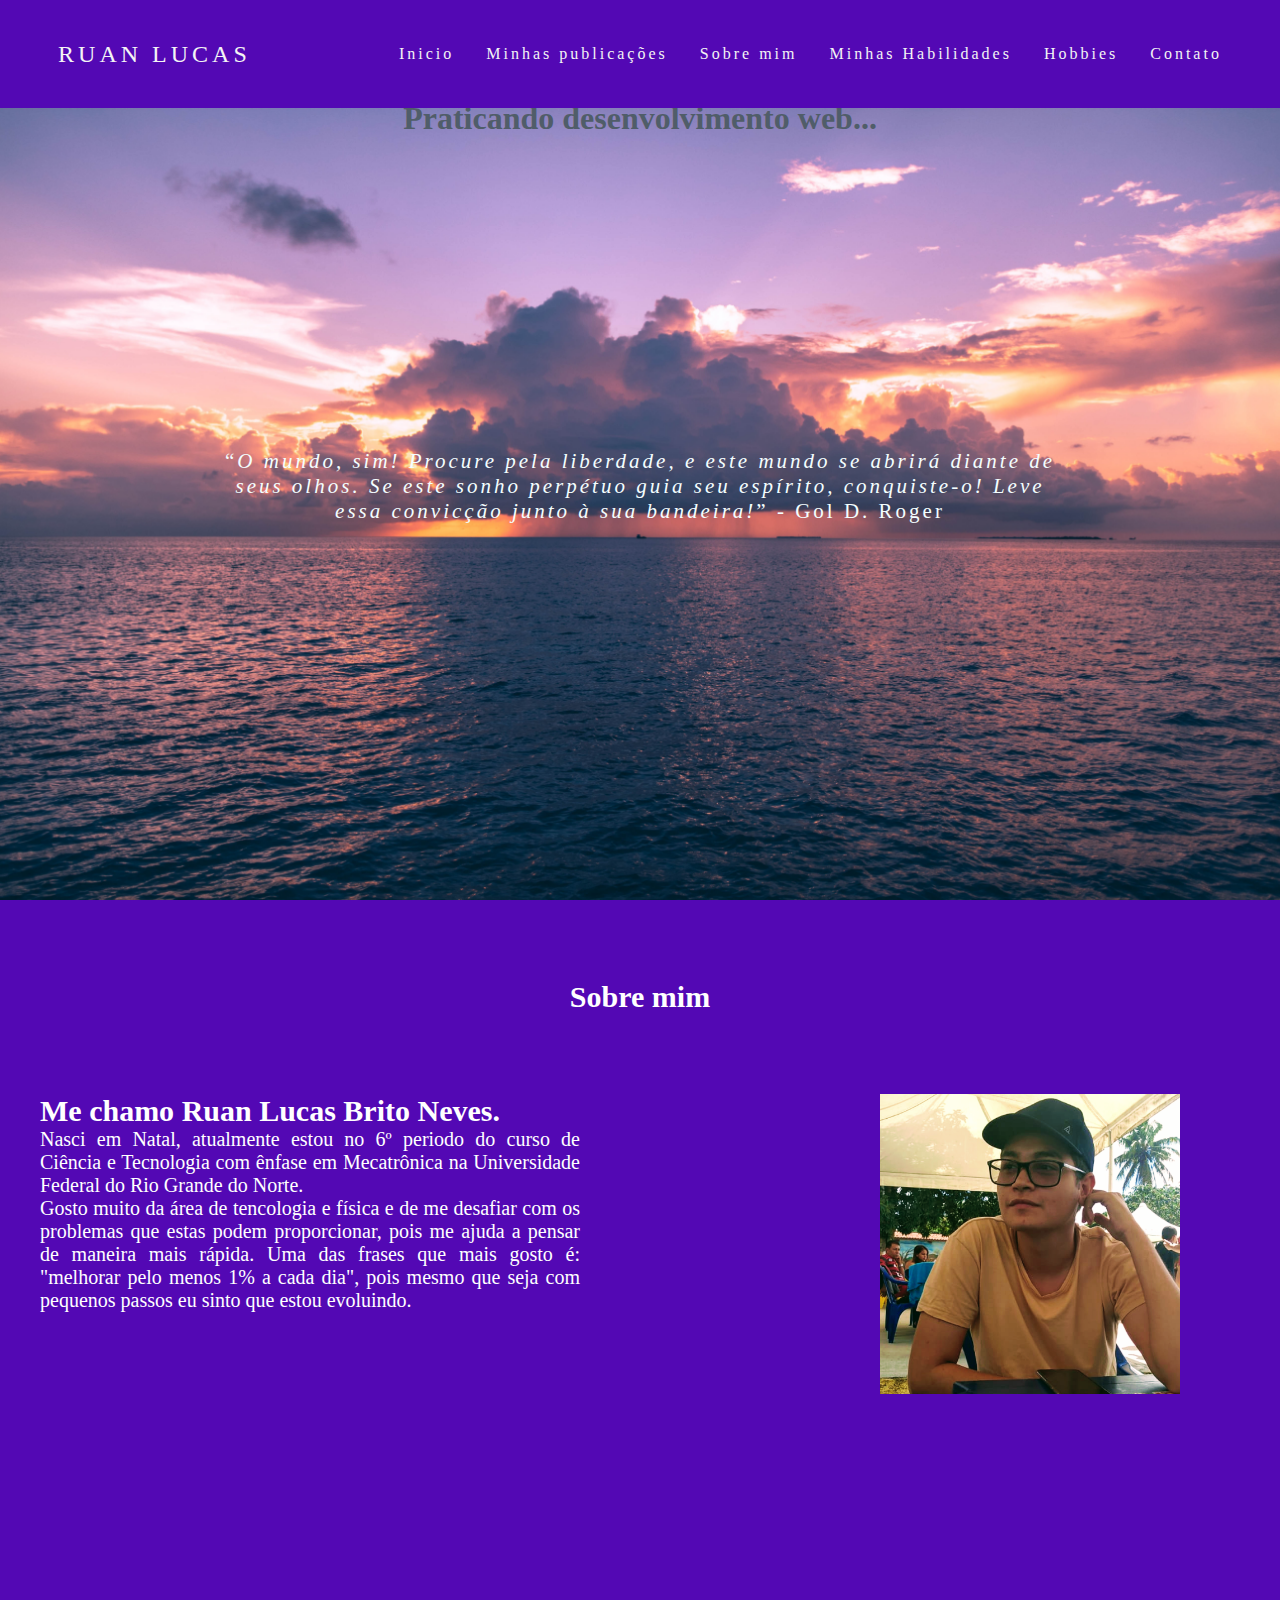
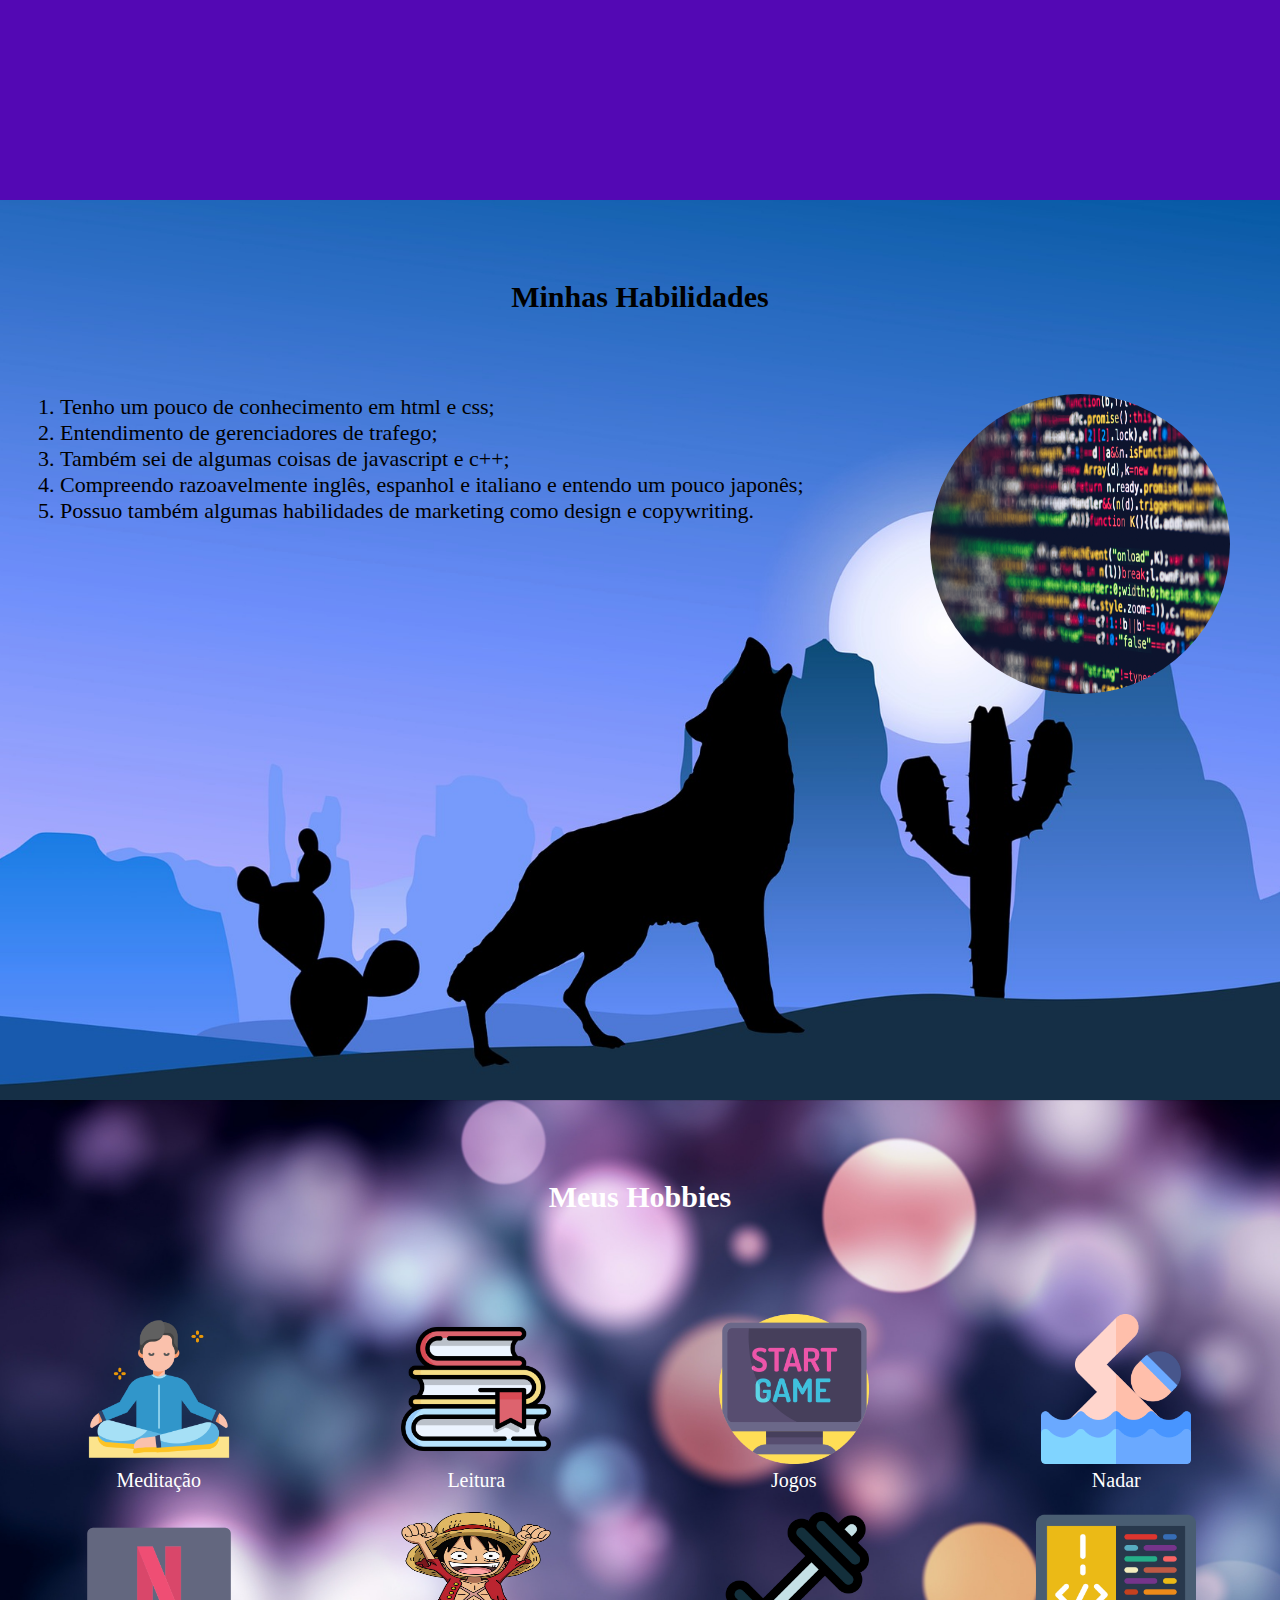
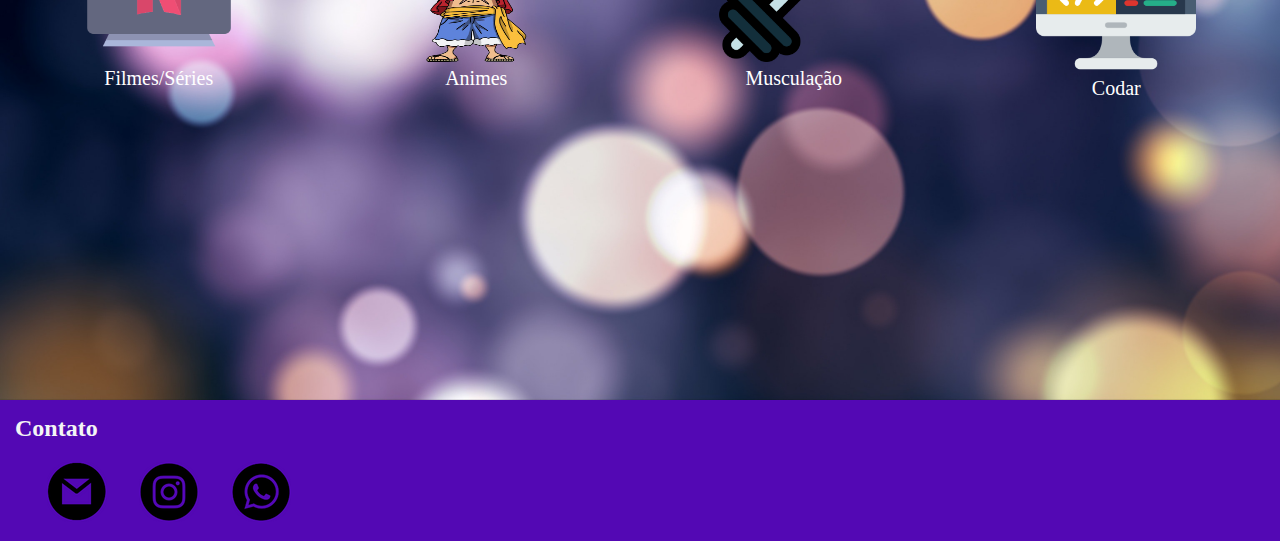
==== index.html @ 567f943c "primeiro commit" ====
<!DOCTYPE html>
<html lang="pt-br">
<head>
  <meta charset="UTF-8">
  <meta http-equiv="X-UA-Compatible" content="IE=edge">
  <meta name="viewport" content="width=device-width, initial-scale=1.0">
 
  <link rel="icon" href="arquivos/icone.png">
  <link rel="stylesheet" type="text/css" href="style.css">
  <title>Blog DevWeb</title>
</head> 


<body>
  <!-------------------------------- NAVEGAÇÃO -->
  <header>
      <nav >
        <a class="logo">Ruan Lucas</a>
        <div class = "mobile-menu">
          <div class= "linha1"></div>
          <div class= "linha2"></div>
          <div class= "linha3"></div>
        </div>
        <ul class="nav-list">
          <li><a href="#inicio">Inicio</a></li>
          <li><a href="public/posts.html" title="ir para publicações">Minhas publicações</a></li>
          <li> <a href="#sobre">Sobre mim</a></li>
          <li><a href="#habilidades">Minhas Habilidades</a></li>
          <li><a href="#hobbies">Hobbies</a></li>
          <li><a href="#contato">Contato</a></li>
        </ul>
      </nav>
      
    </div>
  </header>
<!-----------------------------------------INICIO -->
  <main>
      <section class="initial">
        <div class="initialText">
          <h1>Praticando desenvolvimento web... </h1>
          <p>
           <q><em>O mundo, sim! Procure pela liberdade, e este mundo se abrirá diante de seus olhos. Se este sonho perpétuo guia seu espírito, conquiste-o! Leve essa convicção junto à sua bandeira!</em></q> - Gol D. Roger
          </p>
        </div>
      </section>
  </main>
  <!-------------------------------------DESCRIÇÃO -->
    <section class="conteudo1">
      <div>
        <h1 id="sobre">Sobre mim</h1>
      </div>
      
      <div class="description" > 
        <div class="textDescription">
          <h2>Me chamo <strong>Ruan Lucas Brito Neves.</strong></h2>

          <p>
            Nasci em Natal, atualmente estou no 6º periodo do curso de Ciência e Tecnologia com ênfase em Mecatrônica na Universidade Federal do Rio Grande do Norte.
          </p>
          <p>Gosto muito da área de tencologia e física e de me desafiar com os problemas que estas podem proporcionar, pois me ajuda a pensar de maneira mais rápida. Uma das frases que mais gosto é: "melhorar pelo menos 1% a cada dia", pois mesmo que seja com pequenos passos eu sinto que estou evoluindo. </p>
         
        </div>
          <img src="arquivos/imagem-1.png" height="300" width="300">  
        </div> 
      </div>
    </section> 
<!--------------------------------- HABILIDADES -->
    <section class="conteudo2" >
      <div>
        <h1 id="habilidades">Minhas Habilidades</h1>
      </div>
        <div class="habilities" >
          <ol class= "olhos">
            <li>Tenho um pouco de conhecimento em html e css; </li>
            <li>Entendimento de gerenciadores de trafego; </li>
           <li>Também sei de algumas coisas de javascript e c++;</li>
           <li>Compreendo razoavelmente inglês, espanhol e  italiano e entendo um pouco japonês;</li>
           <li>Possuo também algumas habilidades de marketing como design e copywriting.</li>
          </ol> 
            <div class="box">
            <img src="arquivos/codes.jpg"  >
            </div>
        </div> 
    </section>
<!-----------------------------------HOBBIES -->
  <section class="conteudo3" >
    <h1 id="hobbies">Meus Hobbies </h1>
        <!-- <p>Gosto de jogos online como lol,csgo e valorant, sou muito fã de filmes e series de ação e comedia e tambem gosto de ver alguns animes e ler mangas(⭐<strong>One Piece</strong>). Também sempre estou estudando áreas que eu acho bastante interessante como negócios, marketing e programção. Gosto de praticar esportes como natação e musculação e também pratico meditação .</p> -->
        <ul class="ulcontent">
          <li>
                <img src="arquivos/meditation.png" width="150">
                <p>Meditação</p>
          </li>
          <li>
              <img src="arquivos/books.png" width="150">
              <p>Leitura</p>
          </li>
          <li>
            <img src="arquivos/computer-game.png" width="150">
            <p>Jogos</p>
          </li>
          <li> 
            <img src="arquivos/swimmer.png" width="150"> 
            <p>Nadar</p> 
           </li> 
          <li>
            <img src="arquivos/netflix.png" width="150">
            <p>Filmes/Séries</p>
          </li>
          <li> 
            <img src="arquivos/23231-5-one-piece-chibi-image.png" width="150" height="150"> 
            <p>Animes</p> 
           </li> 
           <li> 
            <img src="arquivos/academia.png" width="150"> 
            <p>Musculação</p> 
           </li> 
           <li> 
            <img src="arquivos/coding.png" width="160"> 
            <p>Codar</p> 
           </li> 
        </ul>  
  </section>
<!-------------------------------- RODAPÉ -->
<a name="contact">
  <footer>
    <div class="footer">
      <h2 id="contato">Contato</h2>
      <ul class="foot-list">
           <li><a href="mailto:ruanbrito8@gmail.com"><img src="arquivos/icone-mail.png" ></a></li>
           <li><a href="http://www.instagram.com/ruan_lbz" target="_blank"><img src="arquivos/icone-ig.png"></a></li>
           <li><a href="https://bit.ly/3bsr5qM" target="_blank"> <img src="arquivos/icone-wpp.png" ></a></li>
       </ul>
    </div>
  </footer> 
</a>
</body>
</html>
---- style.css ----
*{
  margin:0;
  padding:0;
  box-sizing: border-box;
  font-family: 'Georgia', Times New Roman, Times, serif;
}

a{
  color:rgb(244, 244, 245);
  text-decoration:none;
  transition: 0.3s;
}
a:hover{
  opacity: 0.7;
}

.logo{
  font-size: 24px;
  text-transform: uppercase;
  letter-spacing: 4px;
}

nav{
  display: flex;
    position: fixed;  
   justify-content: space-around; 
   align-items: center; 
  font-family: Georgia, 'Times New Roman', Times, serif;
  background: rgb(83, 8, 180);
  height: 12vh;
   width: 100%; 
  
}
main{
  background: url(arquivos/background.jpg) no-repeat center center;
  background-size: cover;
  height: 100vh;
}

.nav-list{
  list-style: none;
  display: flex;
}

.nav-list li{
  letter-spacing: 3px;
  margin-left: 32px;
}

.mobile-menu {
  display: none;
  cursor: pointer;
}
.mobile-menu div{
  width: 32px;
  height: 2px;
  background: #fff;
  margin: 8px;
}

@media (max-width:999px){
  .nav-list{
    position: absolute;
    top: 15vh;
    right: 0;
    width: 50vw;
    height: 92vh;
    background: rgb(83, 8, 180);
    flex-direction: column;
    align-items: center;
    justify-content: space-around;
  }
  .nav-list li{
    margin-left: 0;
  }
  .mobile-menu{
    display: block;
  }
}

.initial h1{
  padding: 100px;
  font-size: 22;
  color: rgb(80, 93, 105);
  text-align: center;
}

.initial p{
  text-align: center;
  letter-spacing: 3px;
  font-size: 21px;
  color: rgb(244, 254, 255);
  padding:20px;
  margin: 15%;  
}

.conteudo1{
  height: 100vh;
  background: rgb(83, 8, 180);
  margin: 0 auto;
  
}
.conteudo1 h1{
  text-align: center;
  padding: 80px;
  font-size: 30px;
  color: #fff;
  
}
.conteudo2 h1{
  text-align: center;
  padding: 80px;
  font-size: 30px;
  
}
.conteudo2{
  height: 100vh;
  background: url(arquivos/wolf-gdc744ae84_1920.jpg) no-repeat center center;
  background-size: cover;
  
}
.conteudo3 h1{
  text-align: center;
  padding: 80px;
  font-size: 30px;
  color: #fff;
  
 
}
.conteudo3 {
  height: 100vh;
  background: url(arquivos/fundo2.jpg) no-repeat center center;
  background-size: cover;  
}

.description{
 display: flex;
  justify-content: space-between;
  font-size: 18;
  margin-right: 100px;
}

.textDescription{
  text-align: justify;
font-size: 20px;
  margin-right: 300px;
  margin-left: 40px;
  color: #fff;
 
}


.habilities{
  display: flex;
  margin-right:50px;
  justify-content: space-between;
  font-size: 22px;
 
}
.olhos{
  margin-left: 60px;
}
.box img{
  width:300px;
   height:300px; 
  border-radius: 100%;
}

.ulcontent{
  list-style: none;
  display: grid;
  justify-content: space-around;
  grid-template-columns: repeat(4,auto);
  flex-wrap: wrap;
}
.ulcontent li{
  padding-top: 20px;
  text-align: center;
  color:#fff;
  font-size:20px;
}

.footer{
  padding: 15px;
  min-height: 15vh;
  background-color: rgb(83, 8, 180);
}

.foot-list{
  padding-top: 20px;
  list-style: none;
  display: flex;
  align-items:center; 
}

.foot-list li{
  letter-spacing: 3px;
  margin-left: 32px;
  
}
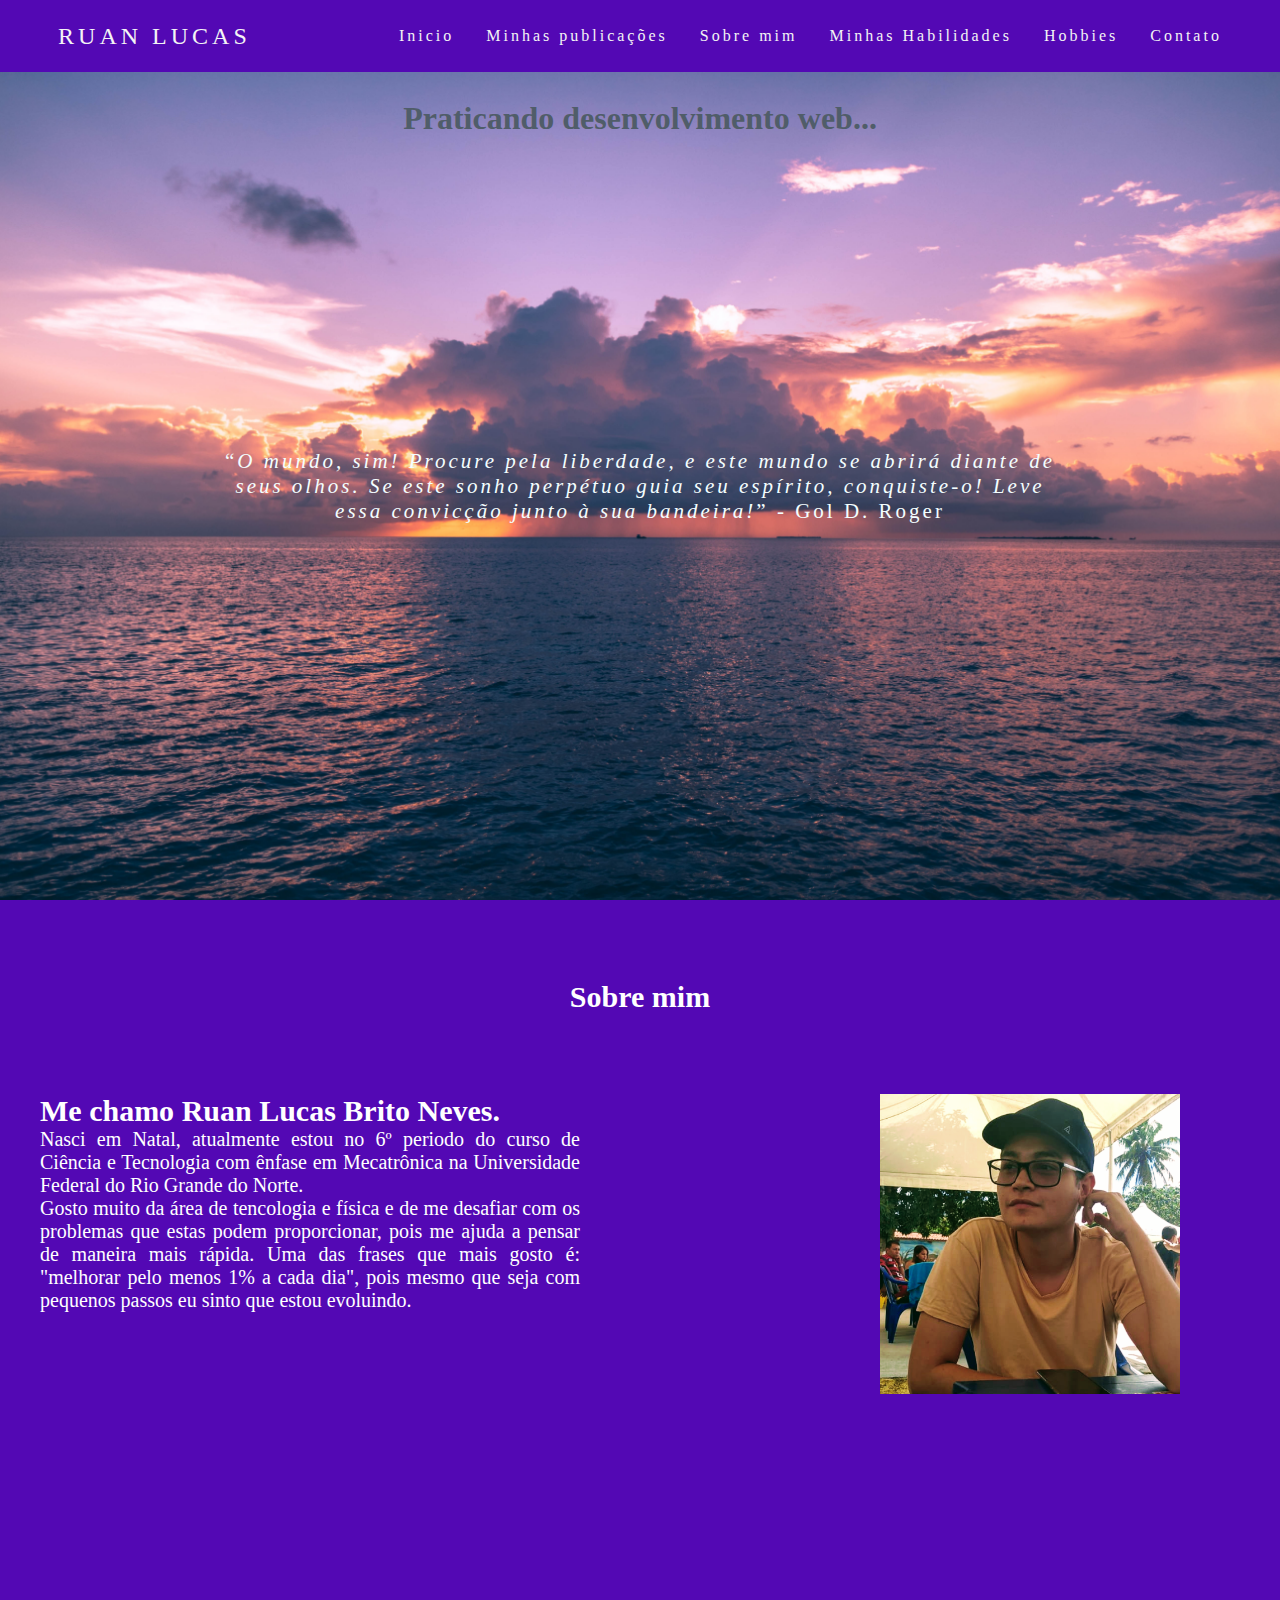
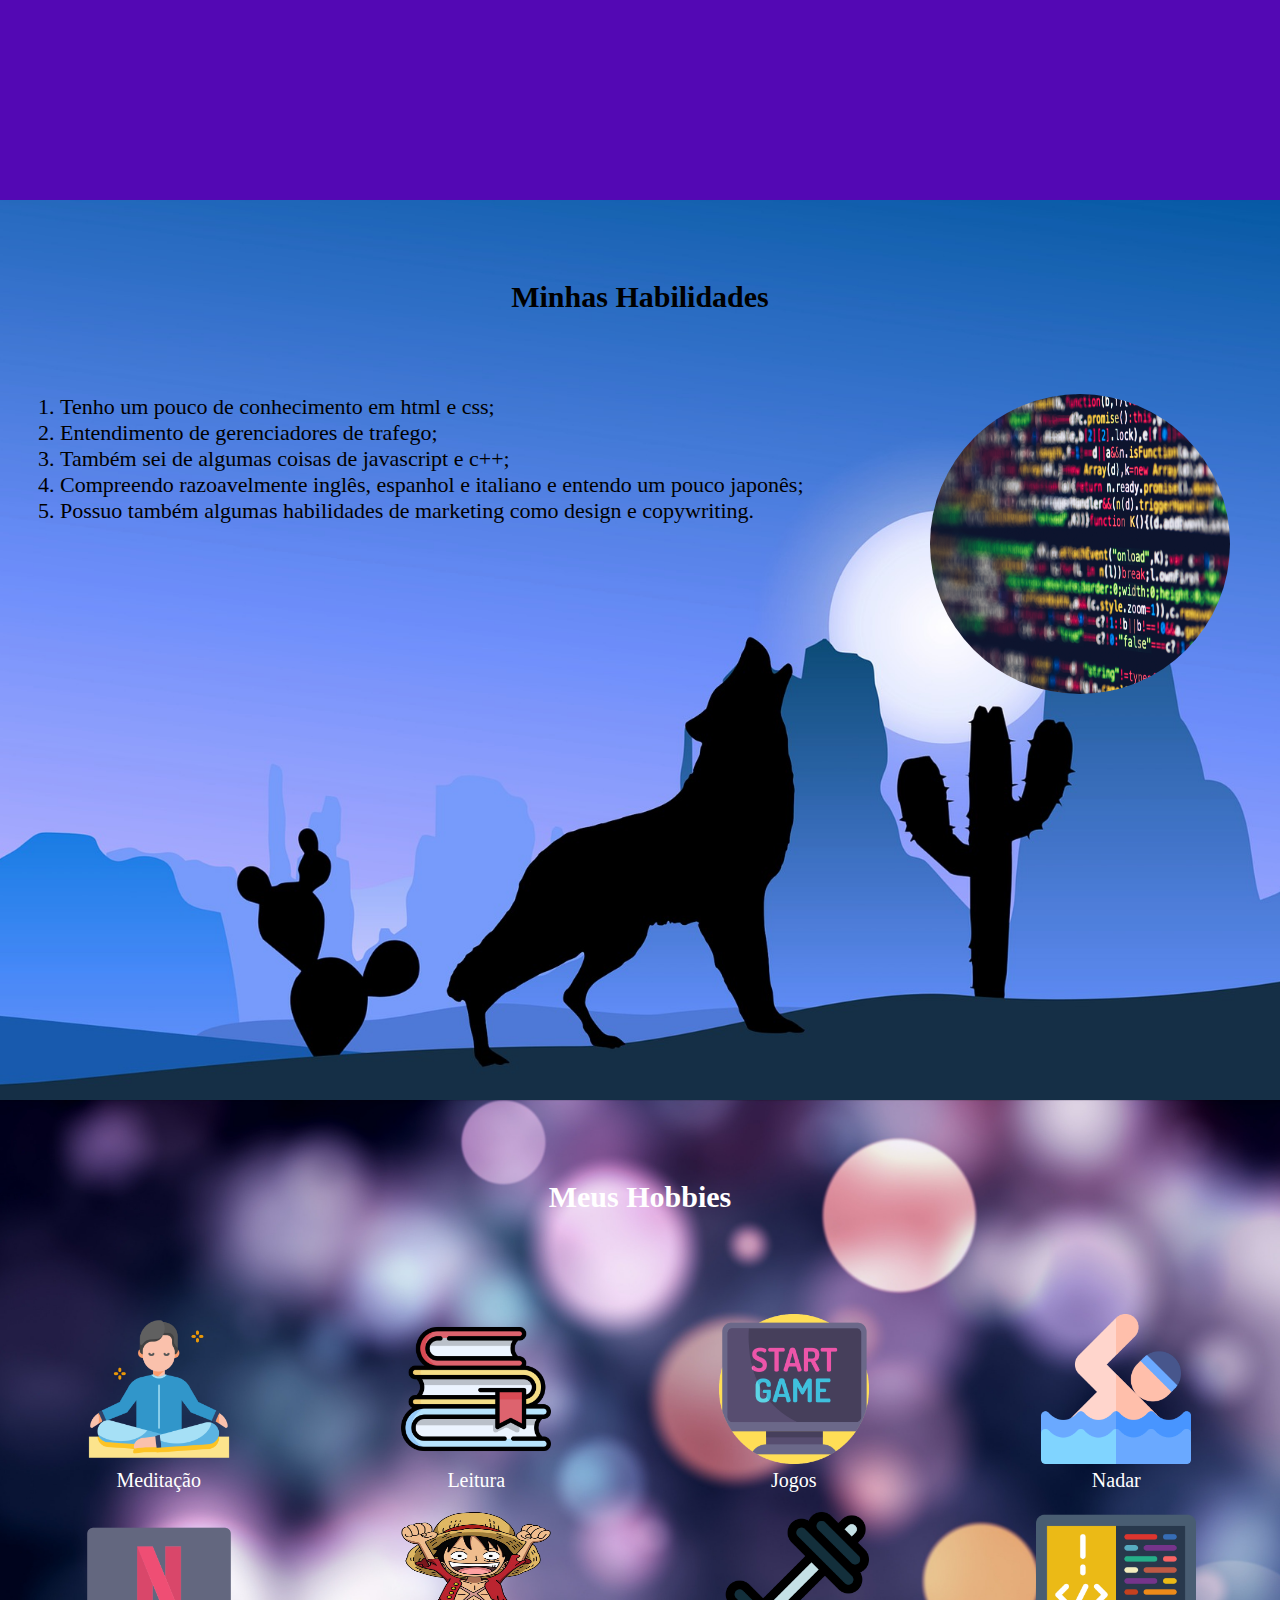
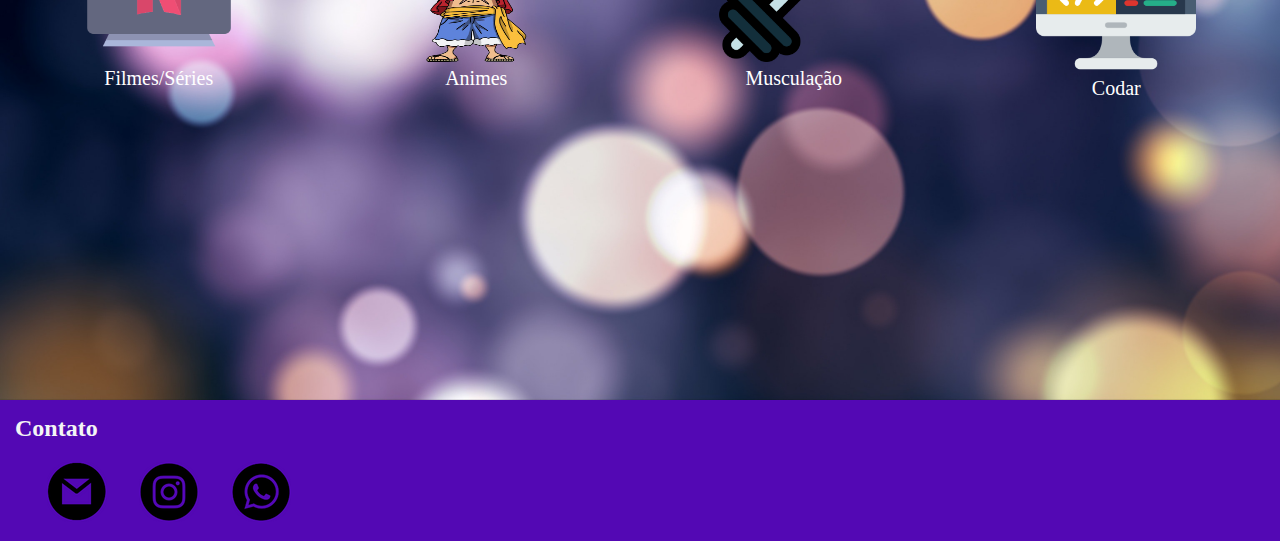
==== commit c054d811: "coloquei um id na sessão inicio" ====
--- a/index.html
+++ b/index.html
@@ -35,7 +35,7 @@
   </header>
 <!-----------------------------------------INICIO -->
   <main>
-      <section class="initial">
+      <section id="inicio" class="initial">
         <div class="initialText">
           <h1>Praticando desenvolvimento web... </h1>
           <p>
--- a/style.css
+++ b/style.css
@@ -27,7 +27,7 @@
    align-items: center; 
   font-family: Georgia, 'Times New Roman', Times, serif;
   background: rgb(83, 8, 180);
-  height: 12vh;
+  height: 8vh;
    width: 100%; 
   
 }
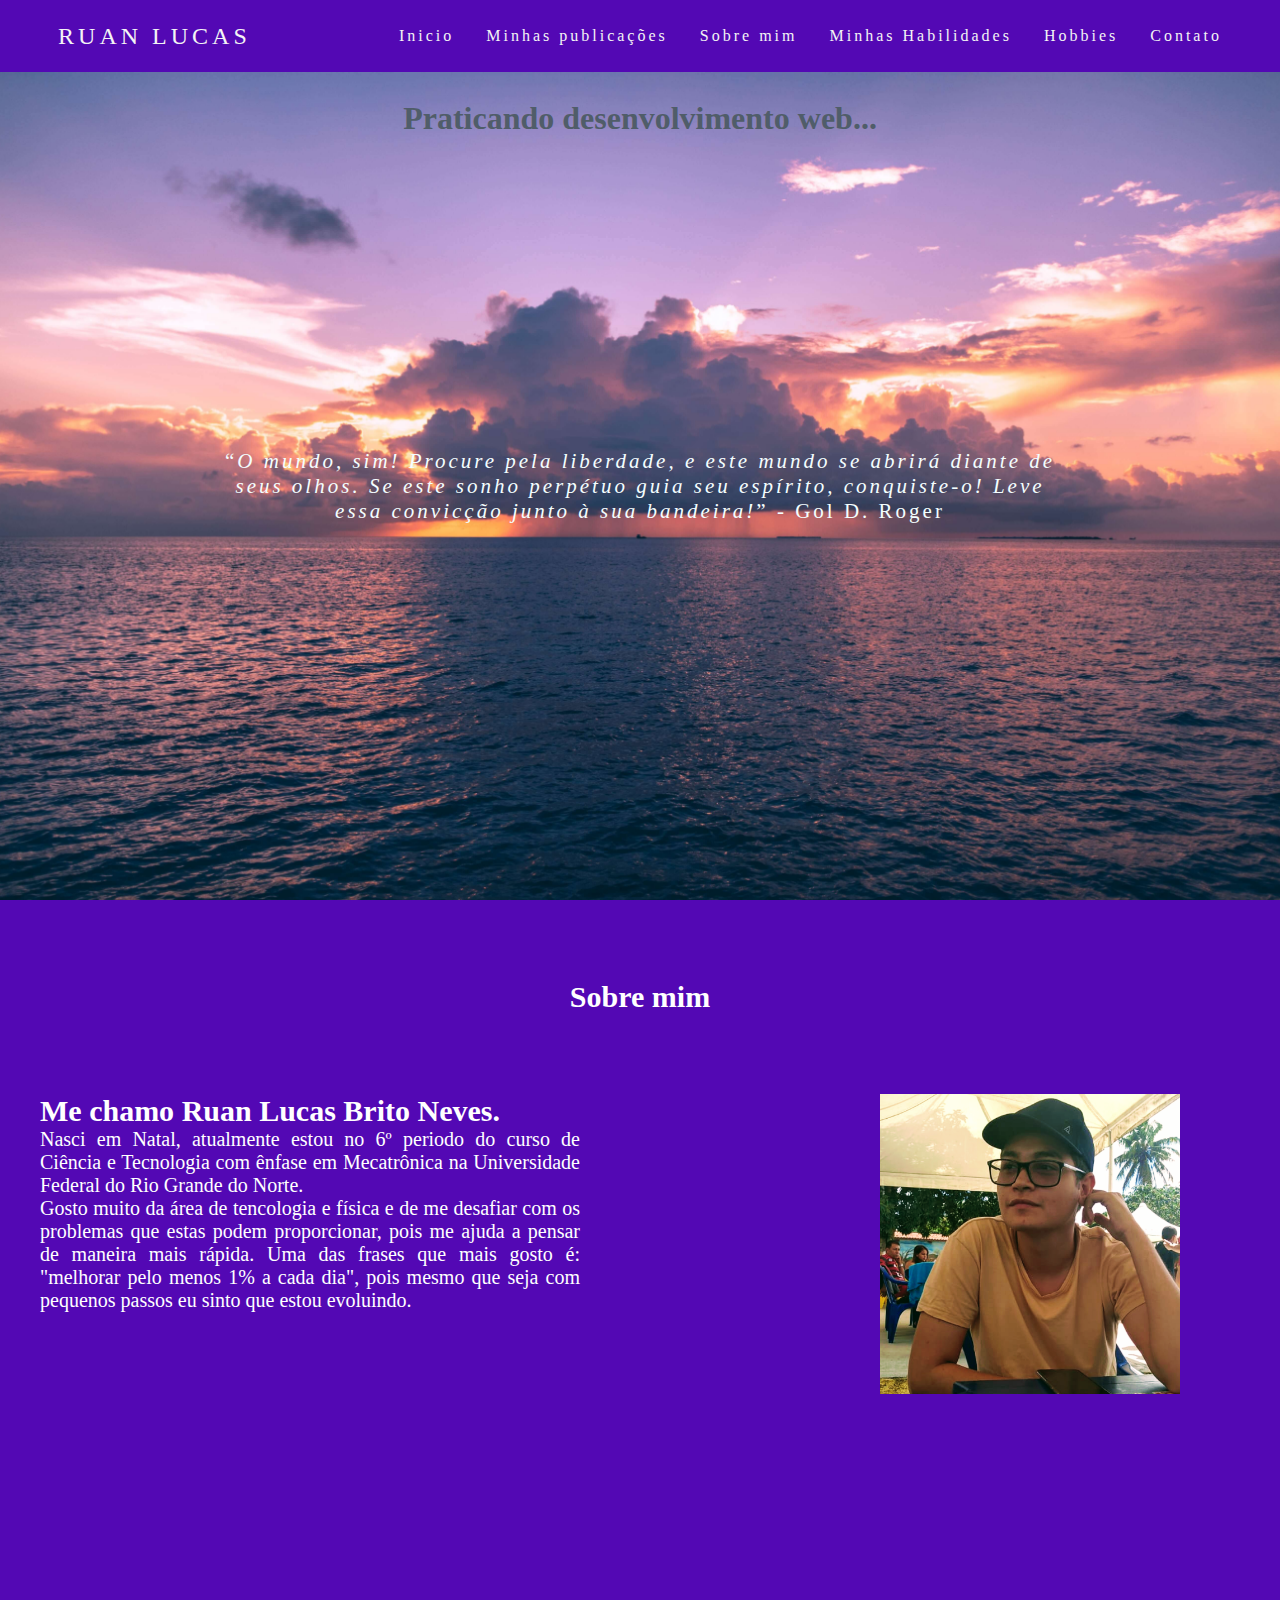
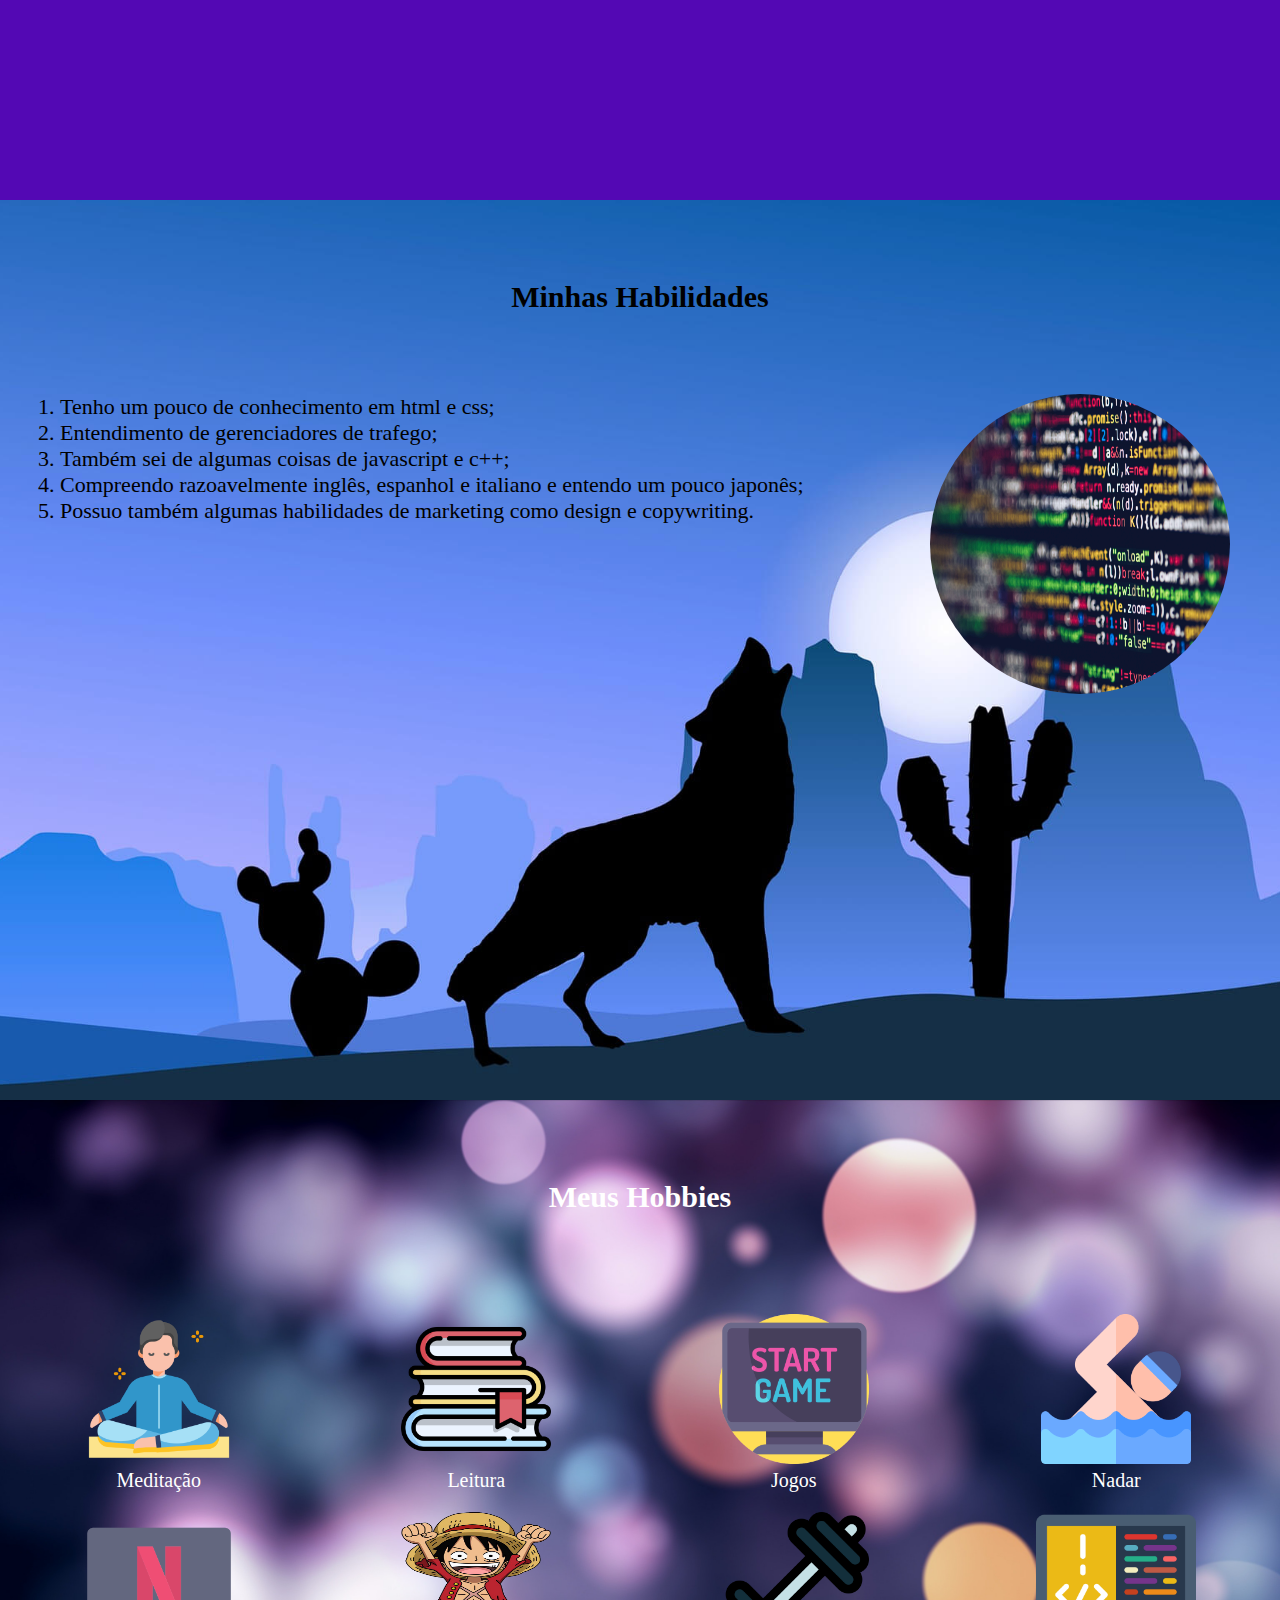
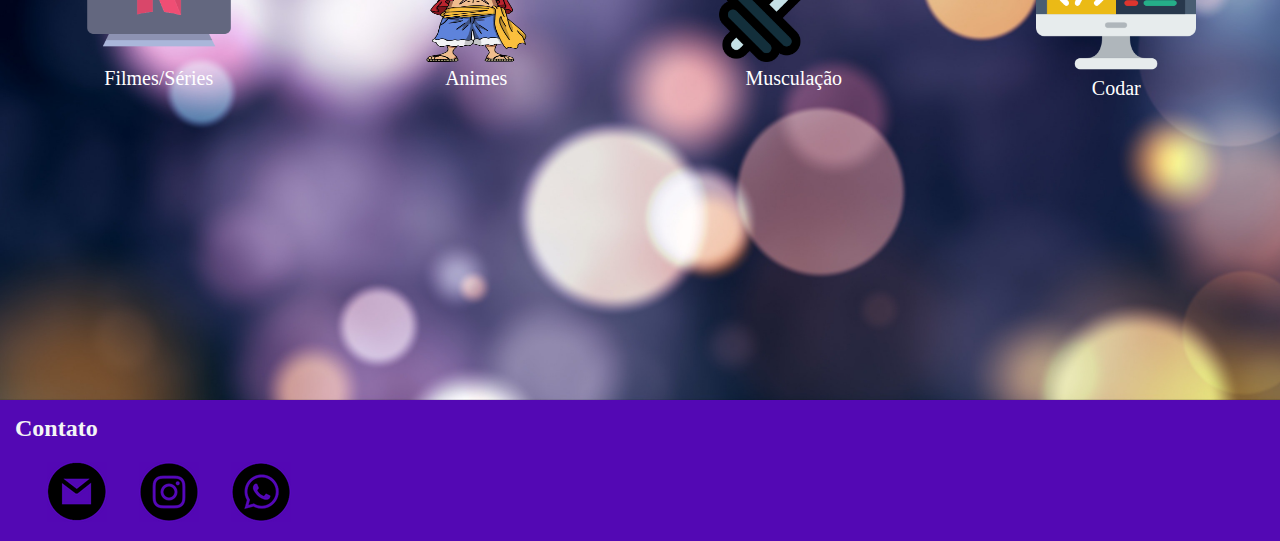
==== commit b7df2f89: "mudanças em post e imagens" ====
--- a/index.html
+++ b/index.html
@@ -35,7 +35,7 @@
   </header>
 <!-----------------------------------------INICIO -->
   <main>
-      <section id="inicio" class="initial">
+      <section  id= "inicio" class="initial">
         <div class="initialText">
           <h1>Praticando desenvolvimento web... </h1>
           <p>
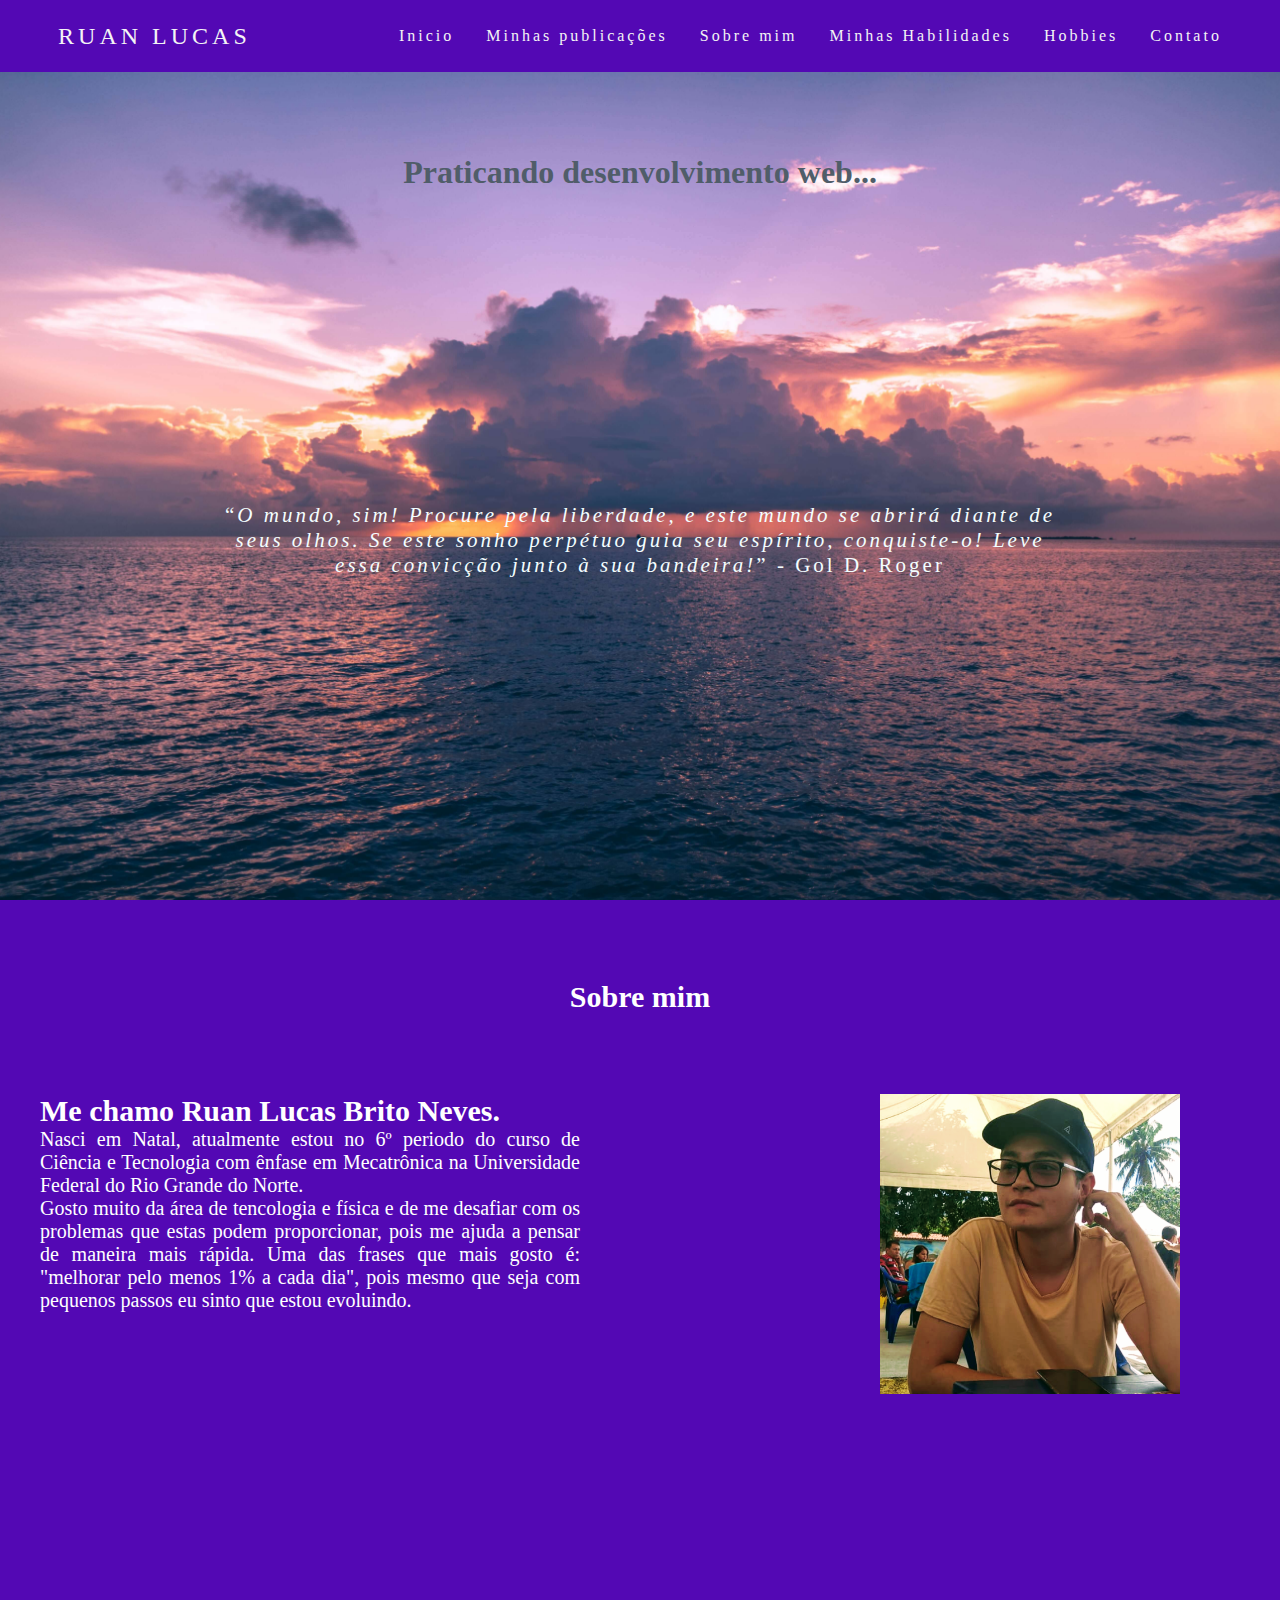
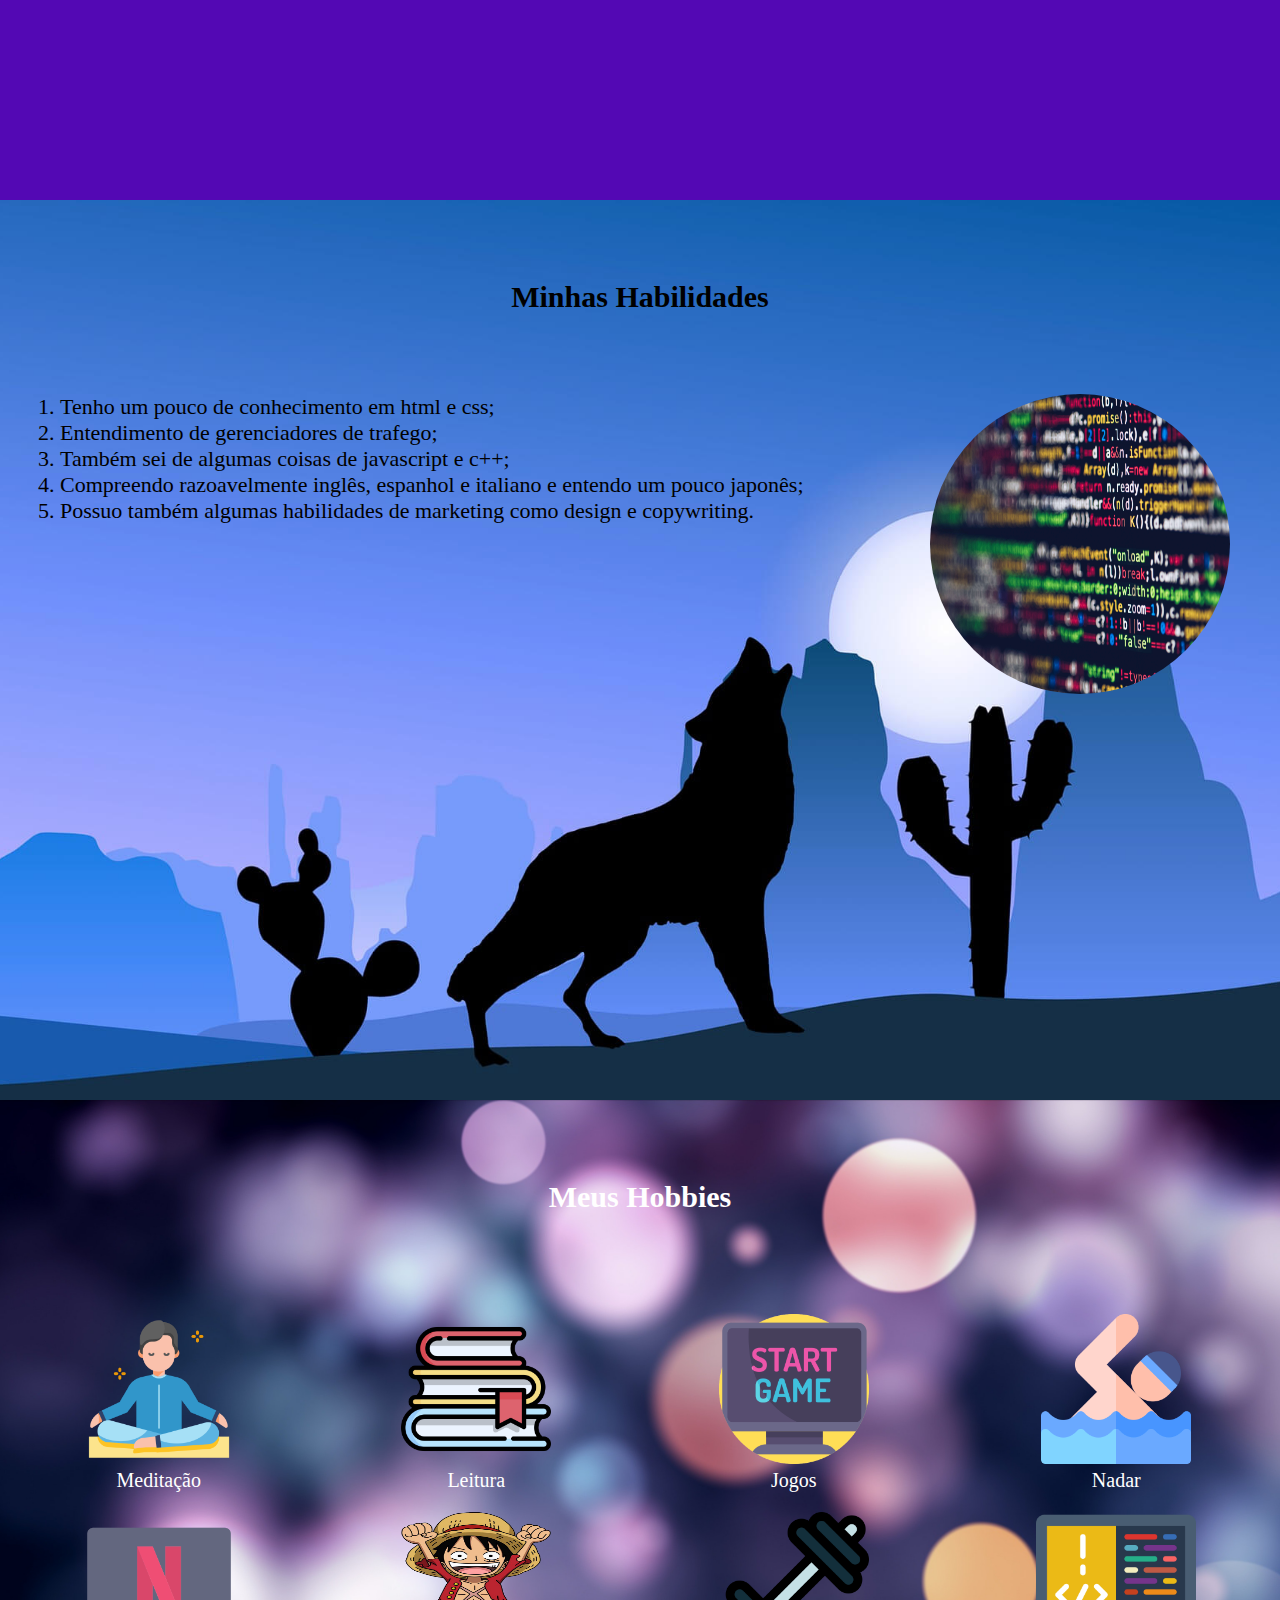
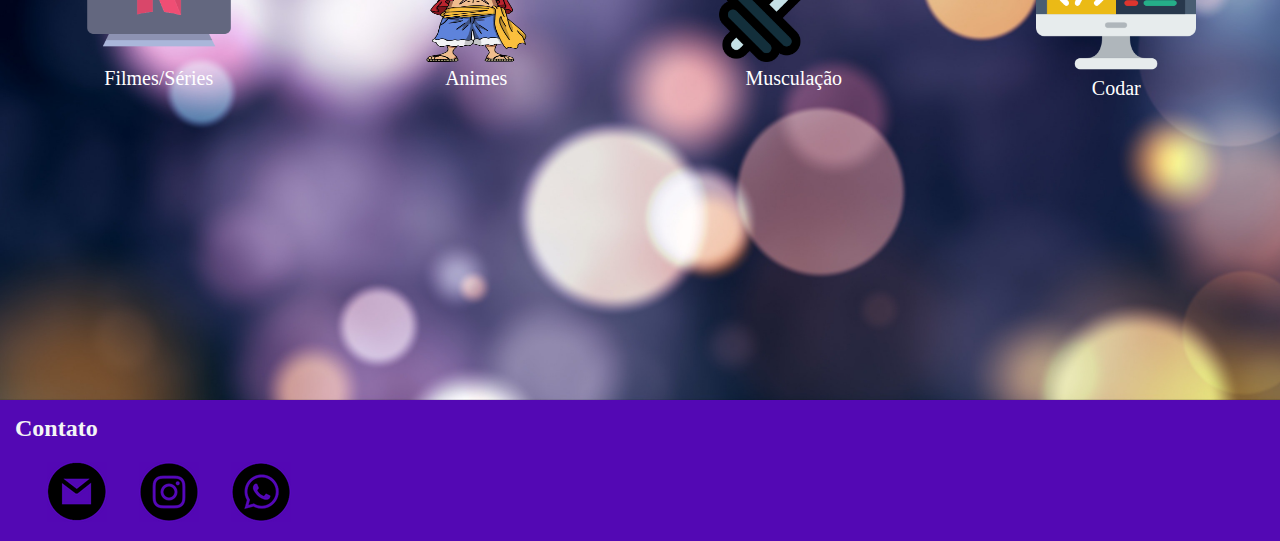
==== commit b7ae91a5: "index att" ====
--- a/index.html
+++ b/index.html
@@ -35,7 +35,11 @@
   </header>
 <!-----------------------------------------INICIO -->
   <main>
+<<<<<<< HEAD
       <section  id= "inicio" class="initial">
+=======
+      <section id="inicio" class="initial">
+>>>>>>> f3e700abcc34e8d3a2fc9d712deb10939d338840
         <div class="initialText">
           <h1>Praticando desenvolvimento web... </h1>
           <p>
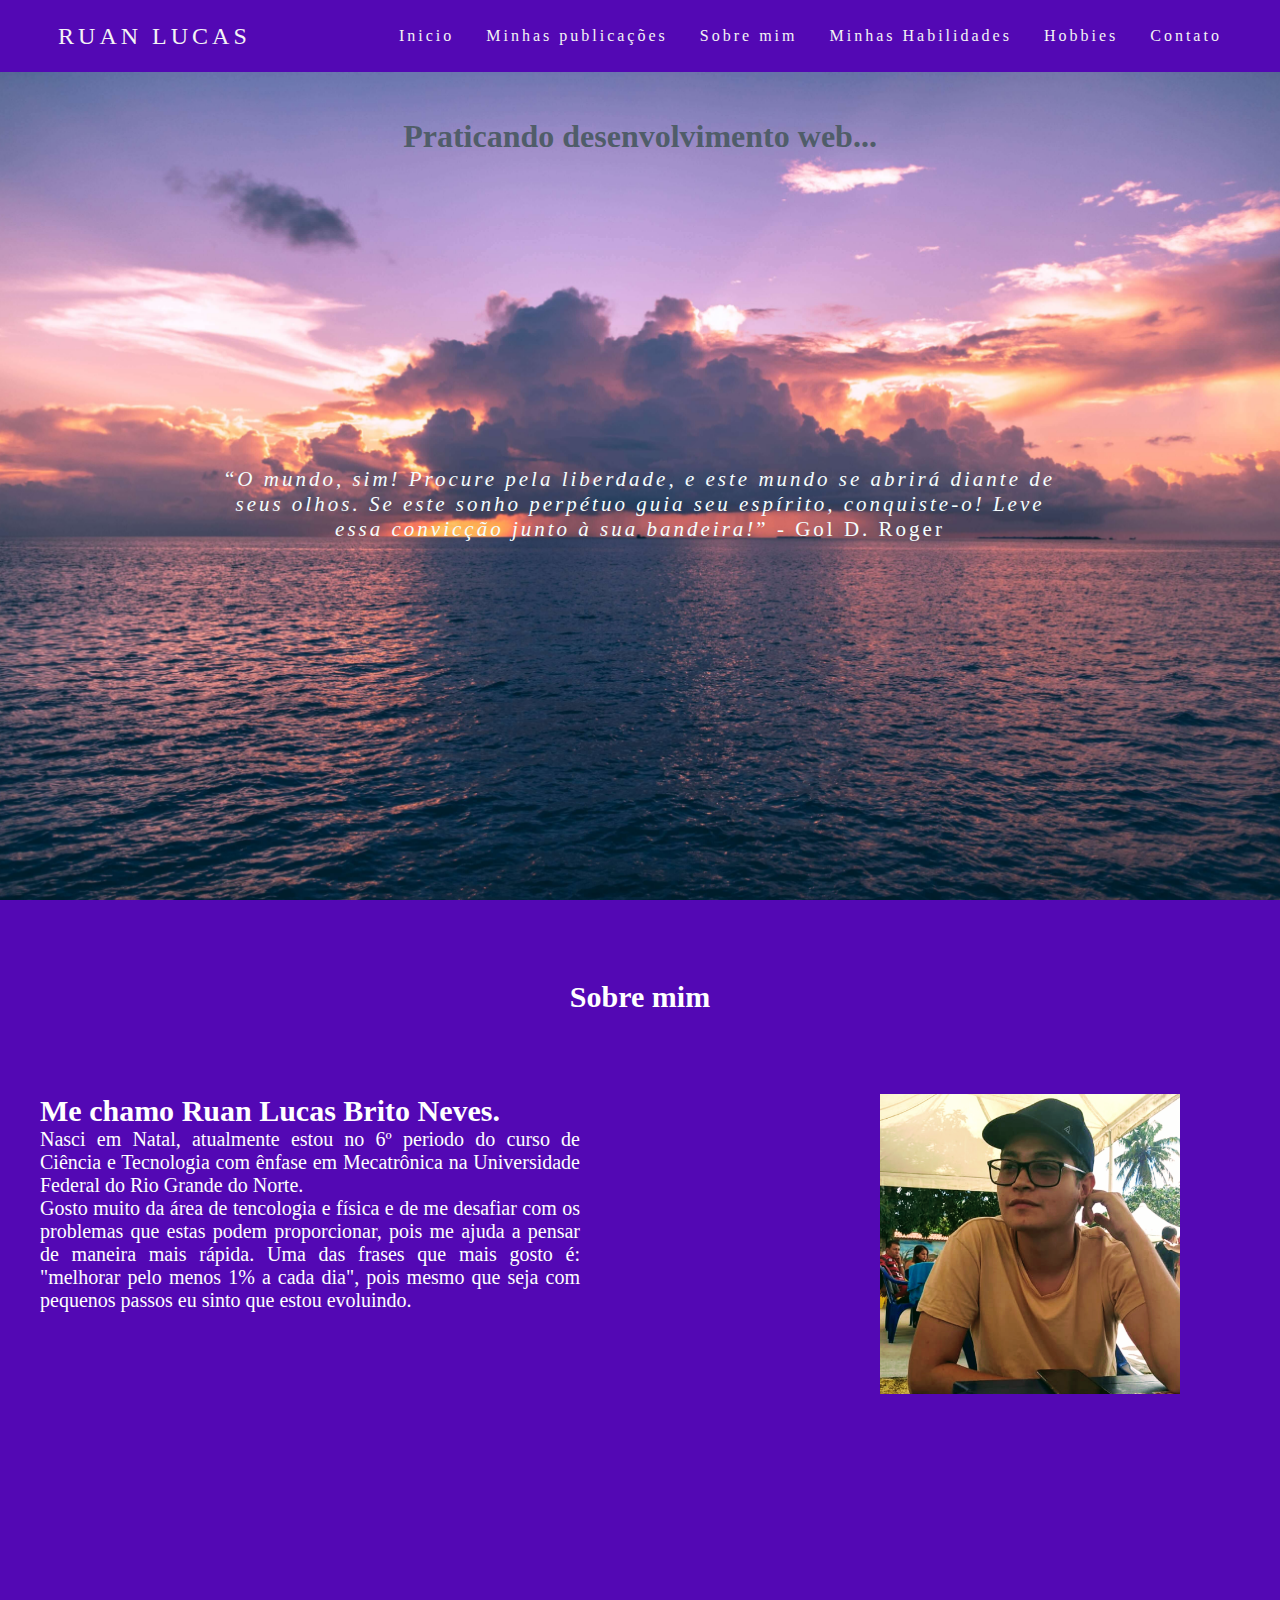
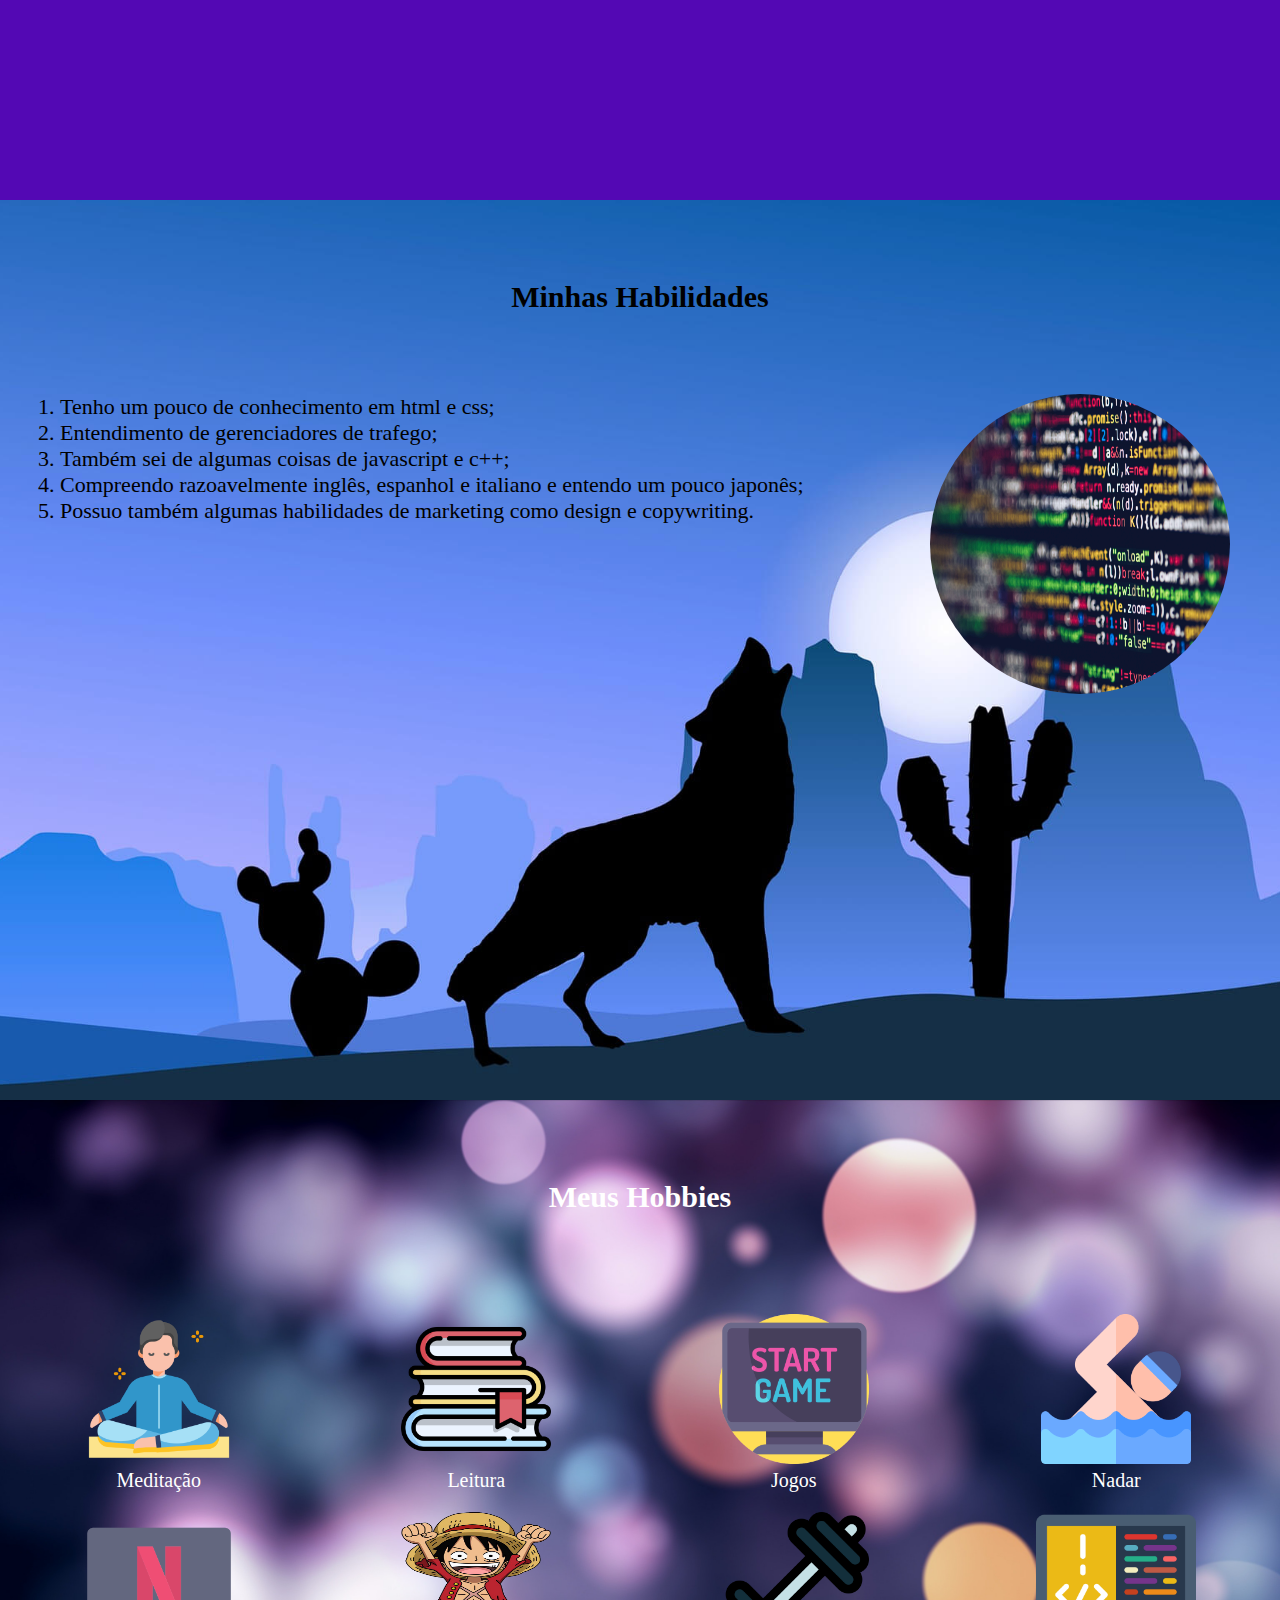
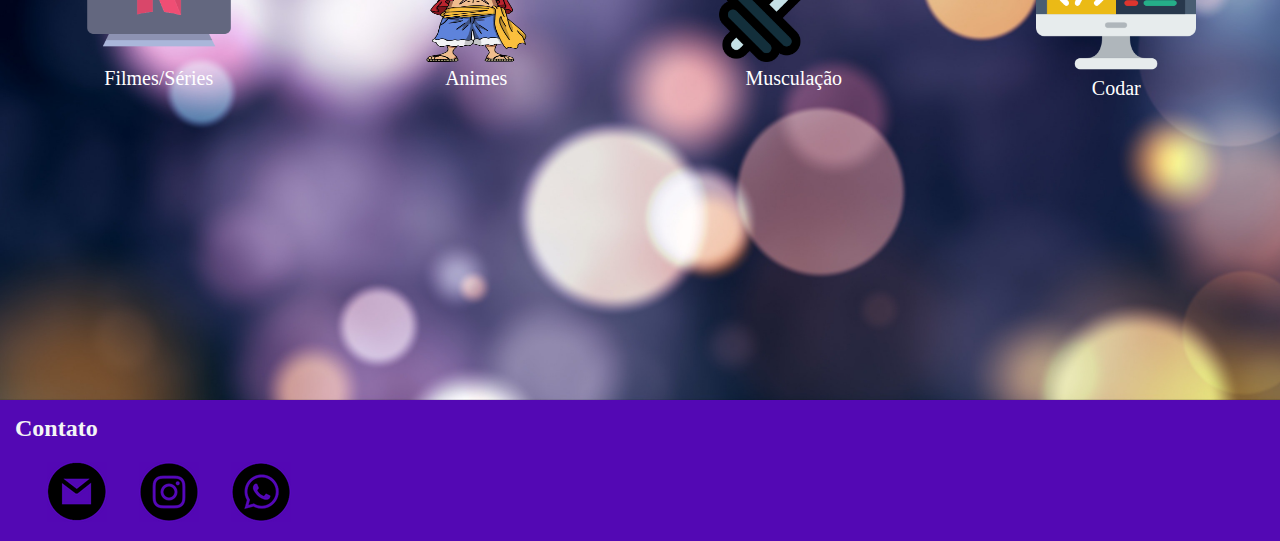
==== commit 056fd67f: "removi comentarios" ====
--- a/index.html
+++ b/index.html
@@ -35,11 +35,9 @@
   </header>
 <!-----------------------------------------INICIO -->
   <main>
-<<<<<<< HEAD
       <section  id= "inicio" class="initial">
 =======
       <section id="inicio" class="initial">
->>>>>>> f3e700abcc34e8d3a2fc9d712deb10939d338840
         <div class="initialText">
           <h1>Praticando desenvolvimento web... </h1>
           <p>
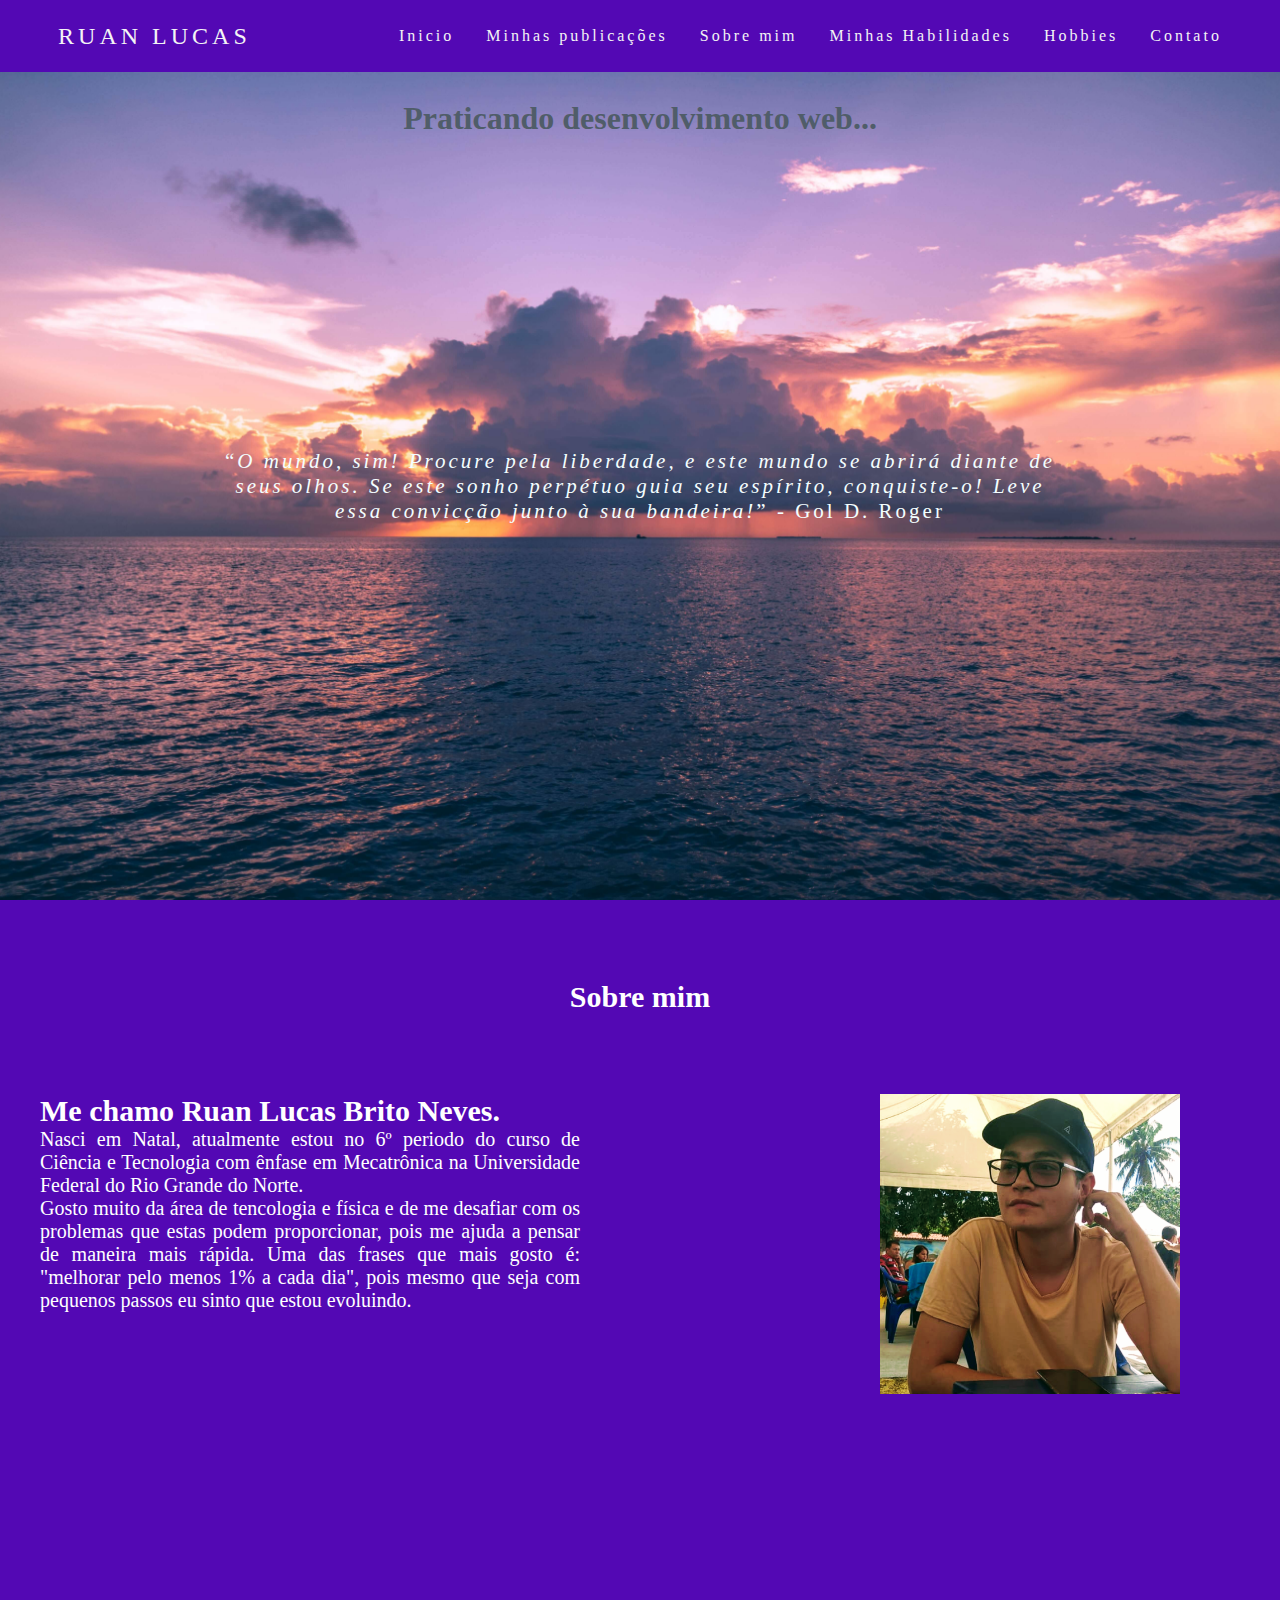
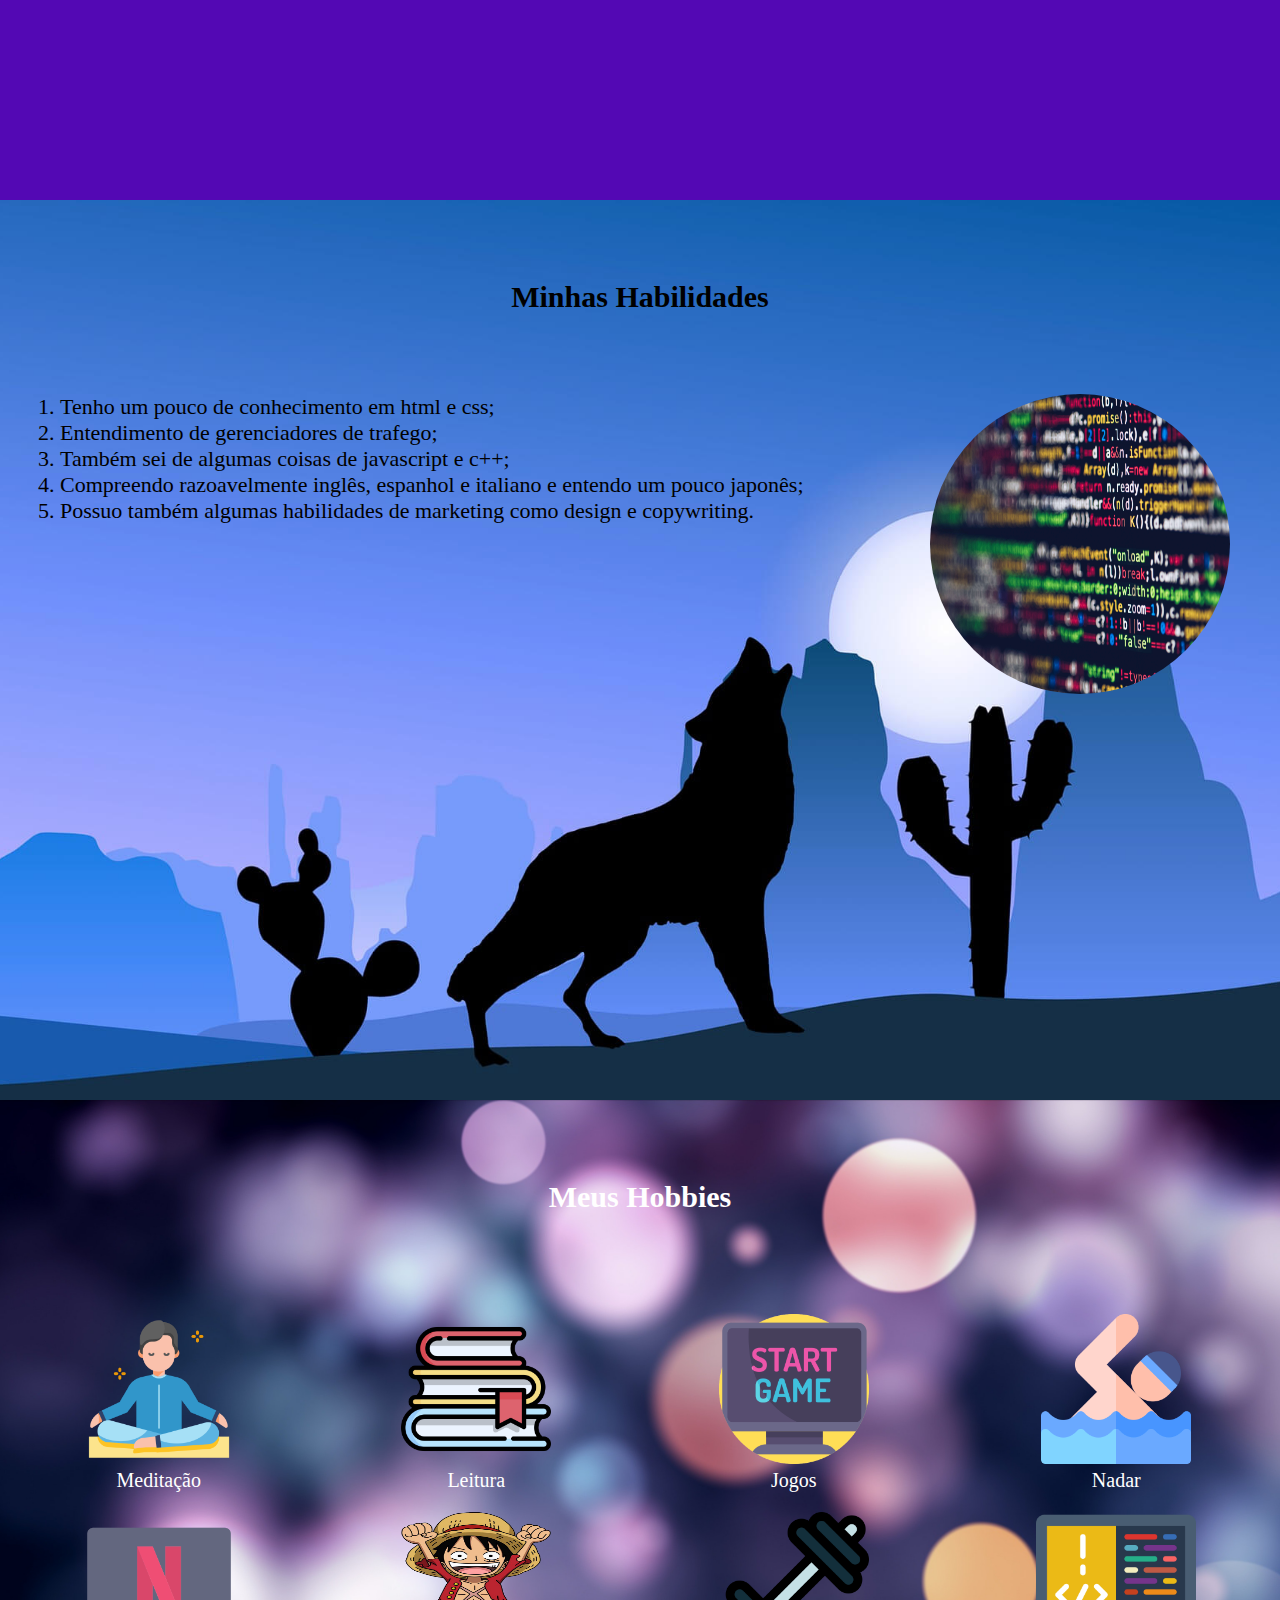
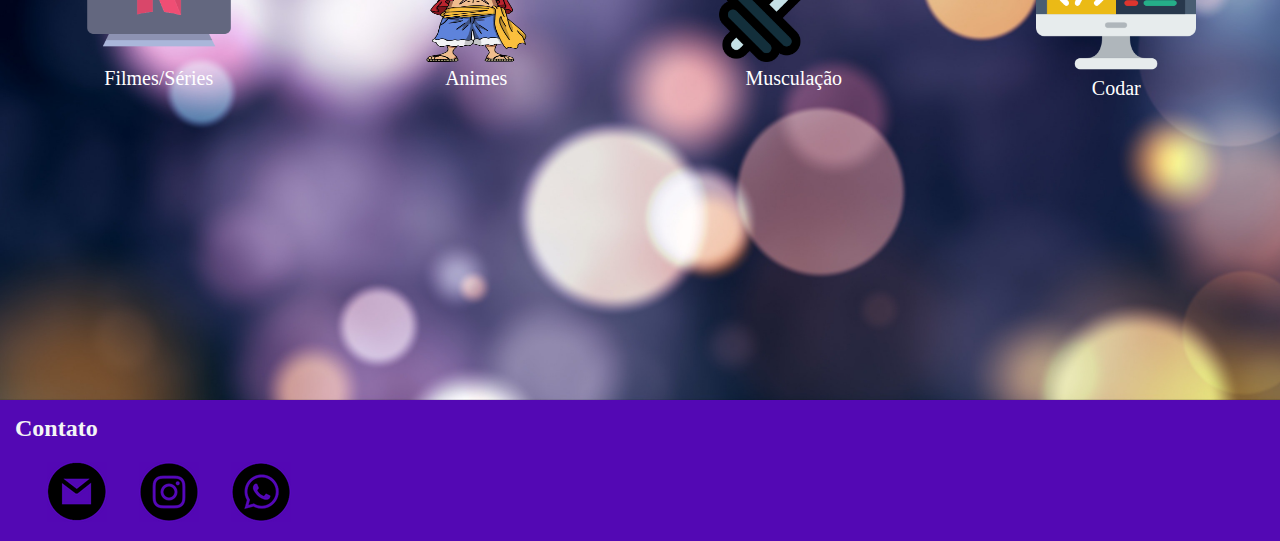
==== commit f3a38de6: "ajustes" ====
--- a/index.html
+++ b/index.html
@@ -35,9 +35,7 @@
   </header>
 <!-----------------------------------------INICIO -->
   <main>
-      <section  id= "inicio" class="initial">
-=======
-      <section id="inicio" class="initial">
+        <section id="inicio" class="initial">
         <div class="initialText">
           <h1>Praticando desenvolvimento web... </h1>
           <p>
